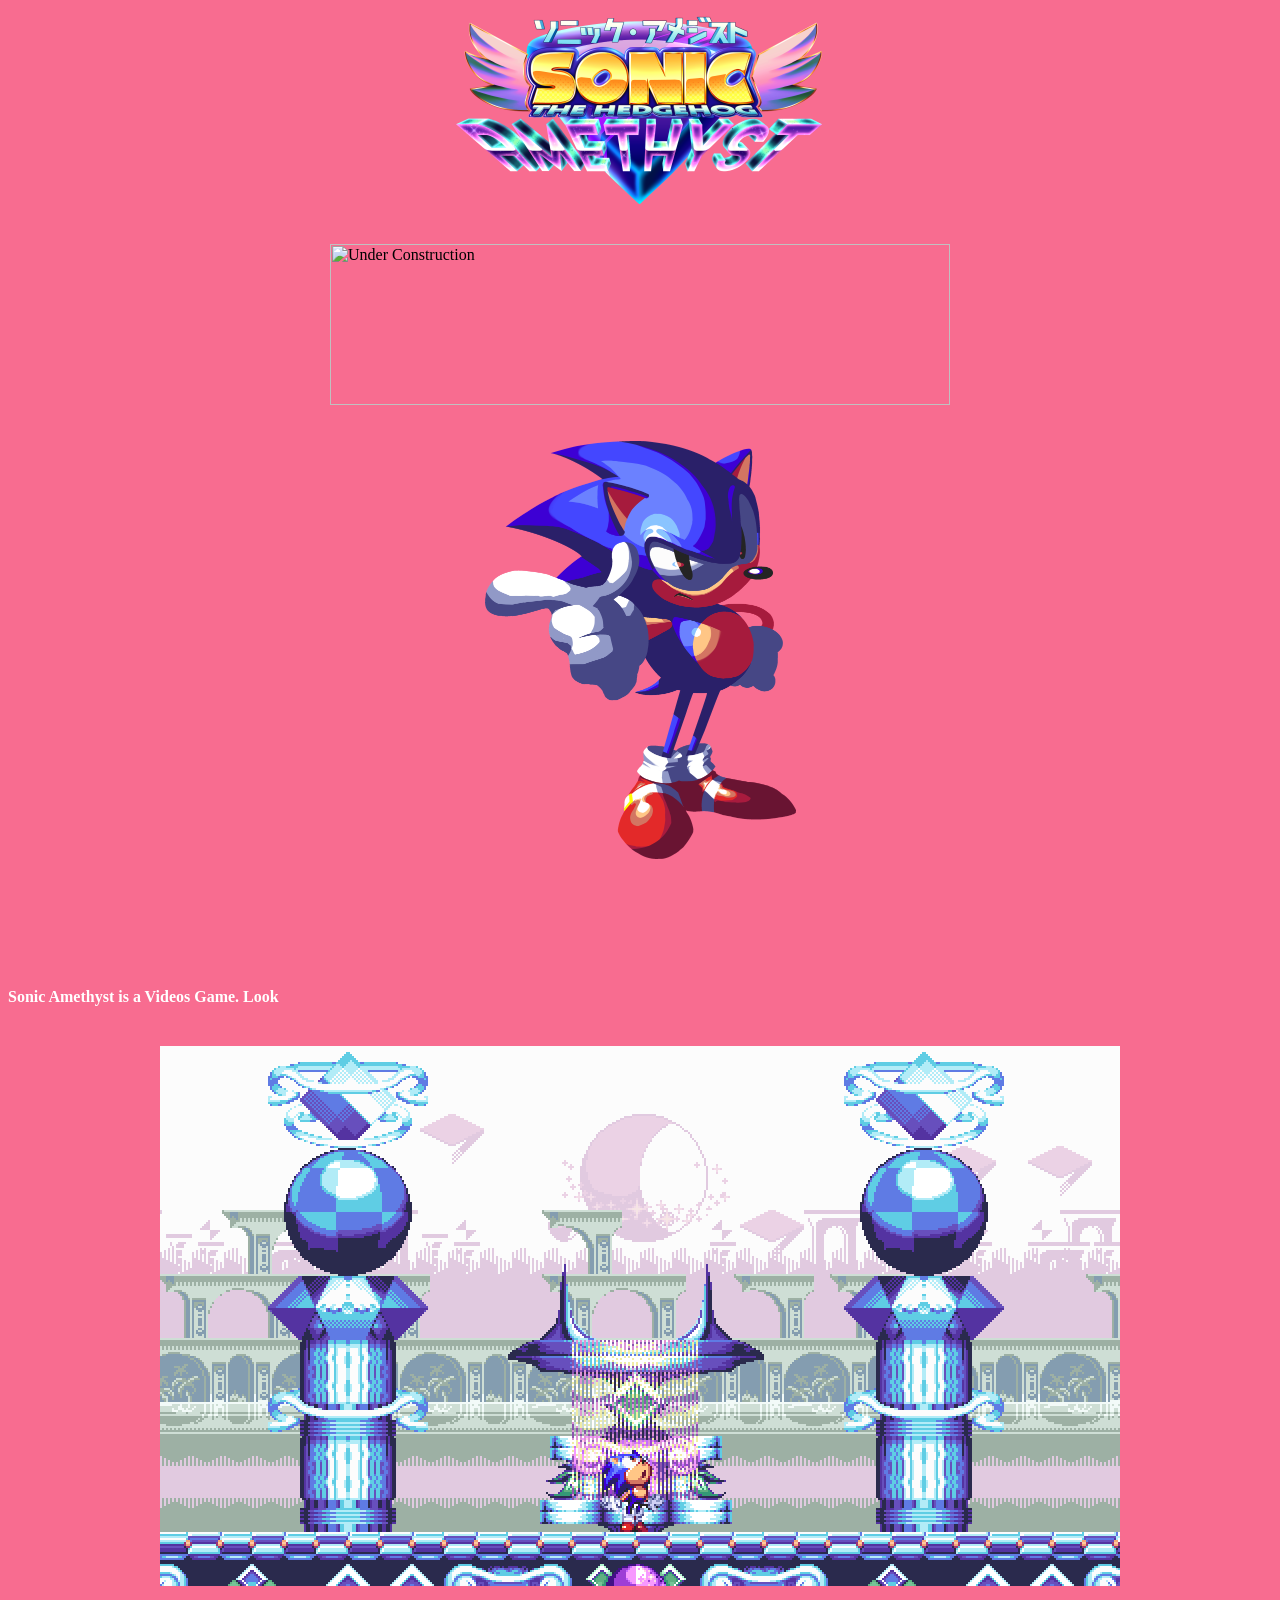
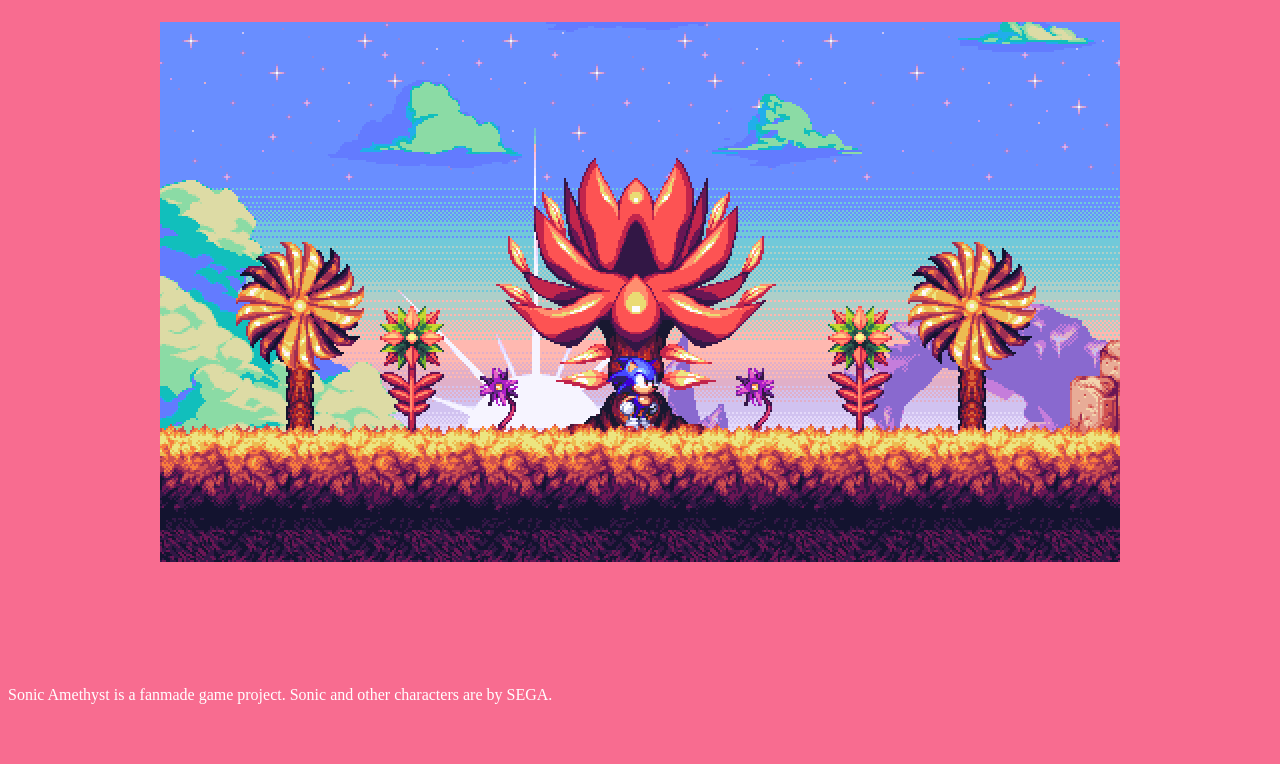
==== index.html @ 3d56bcfb "more" ====
<html>
<head>
<title>Sonic Amethyst Home</title>
<meta http-equiv="Content-Type" content="text/html; charset=iso-8859-1">
<link rel="icon" href="favicon.ico">
<link rel="stylesheet" type="text/css" href="home.css" media="all">
</head>

<img style="display: block; margin-left: auto; margin-right: auto;" src="AmethystLogo.png" width="375" height="200" alt="Sonic Amethyst"></a>
<br></br>

<img style="display: block; margin-left: auto; margin-right: auto;" src="UnderConstruction.png" width="620" height="161" alt="Under Construction"></a>

<br></br>
<img style="display: block; margin-left: auto; margin-right: auto;" src="WIP.png" width="311" height="418" alt="WIP"></a>
<br></br>
<br></br>
<h4>
<br></br>
Sonic Amethyst is a Videos Game. Look
<br></br>
</h4>
<img style="display: block; margin-left: auto; margin-right: auto;" src="AmethystScreenshotHub.png" width="960" height="540" alt="SonicAmethyst"></a>
<br></br>
<img style="display: block; margin-left: auto; margin-right: auto;" src="AmethystScreenshot.png" width="960" height="540" alt="SonicAmethyst"></a>
<br></br>
<br></br>
<br></br>
<p>
Sonic Amethyst is a fanmade game project. Sonic and other characters are by SEGA.
</p>
</p>
</p>
</div>

<br></br>

</html>
---- home.css ----
body {
  background-image: url("bg.png");
}
h1 {
  color: #ffffff;
}
h2 {
  margin-left: 40px;
  color: #ffffff;
}
h3 {
  color: #ffffff;
}
h4 {
  color: #ffffff;
}
h5 {
  color: #ffffff;
}
h6 {
  color: #ffffff;
}
p {
  color: #ffffff;
}
a:link {
	color: #3333FF;
}
a:visited {
	color: #9933CC;
}
a:hover {
	color: #3333FF;
}
a:active {
	color: #FF3333;
}
ul {
  list-style: none; /* Remove default bullets */
}
ul li::before {
  content: "\2022";  /* Add content: \2022 is the CSS Code/unicode for a bullet */
  color: #ffffff; /* Change the color */
  display: inline-block; /* Needed to add space between the bullet and the text */
  width: 1em; /* Also needed for space (tweak if needed) */
  margin-left: -1em; /* Also needed for space (tweak if needed) */
}

.centerbutton {
    text-align:center;

}
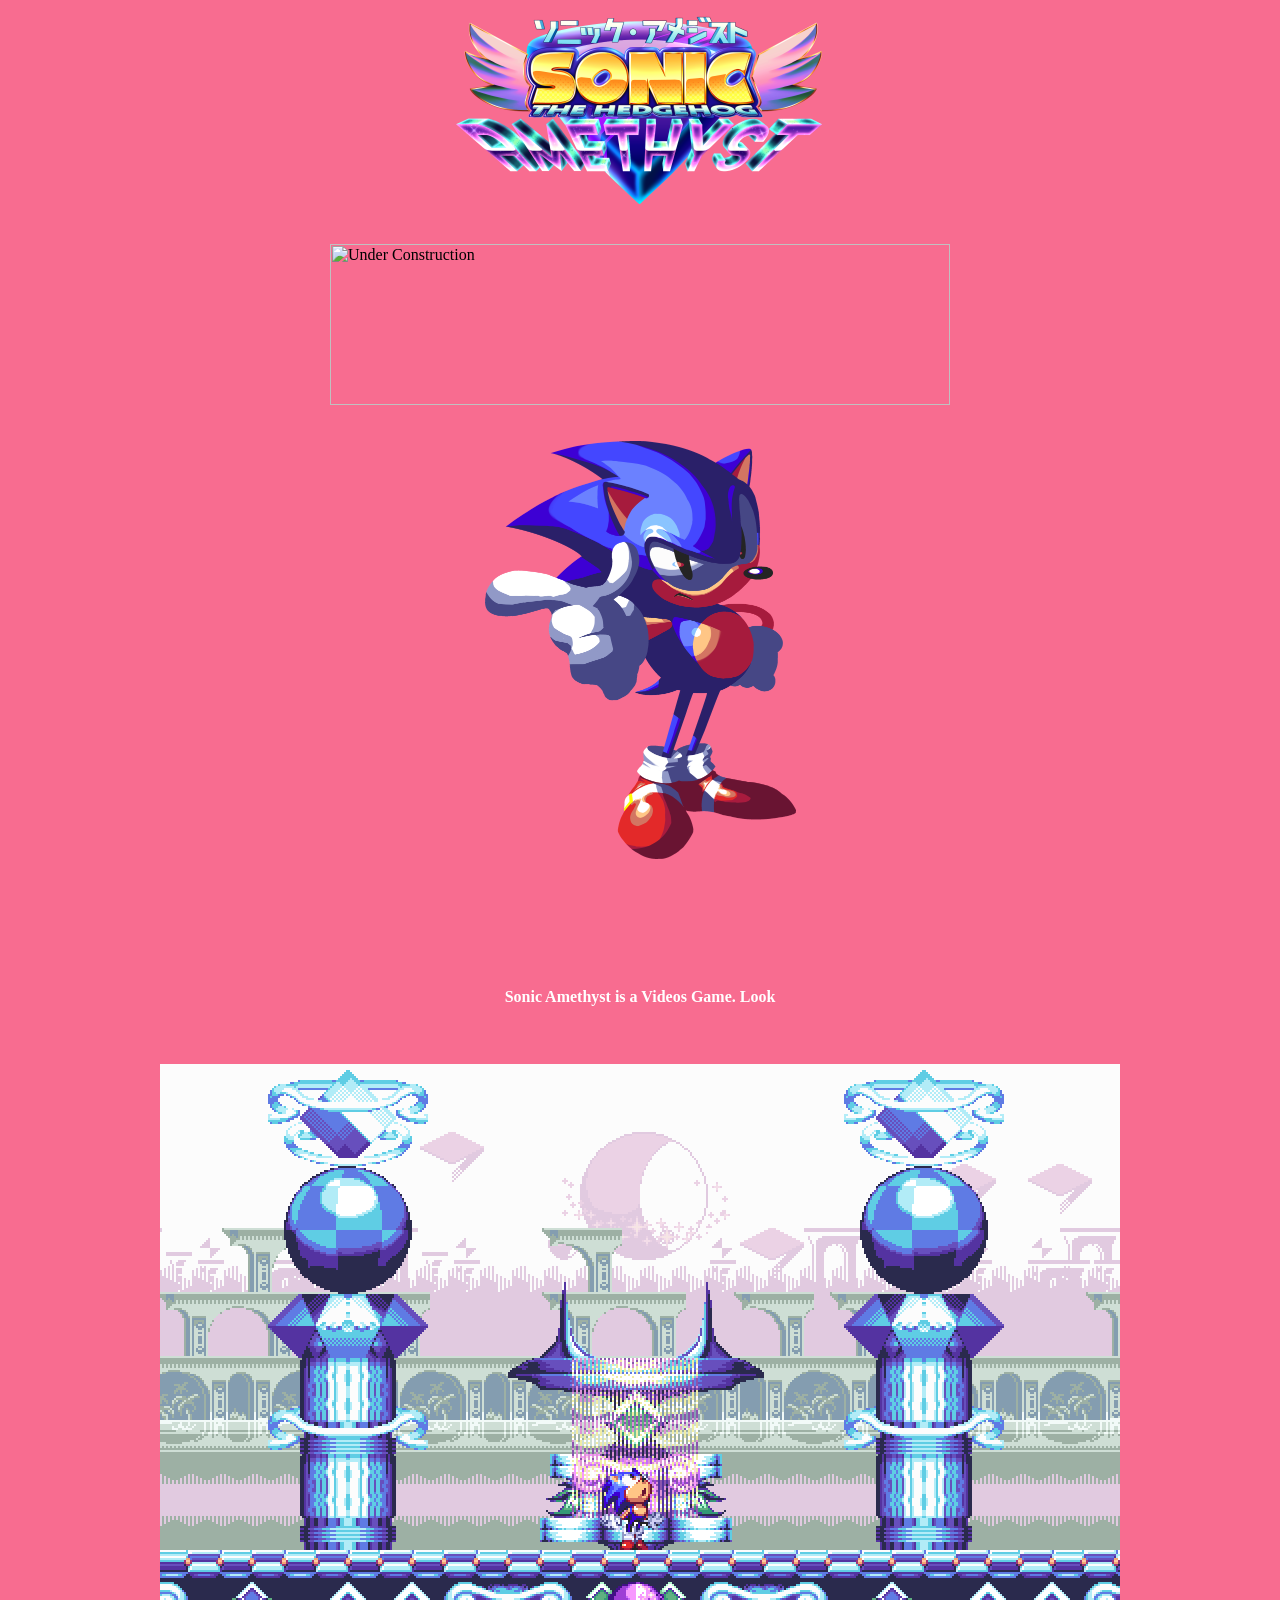
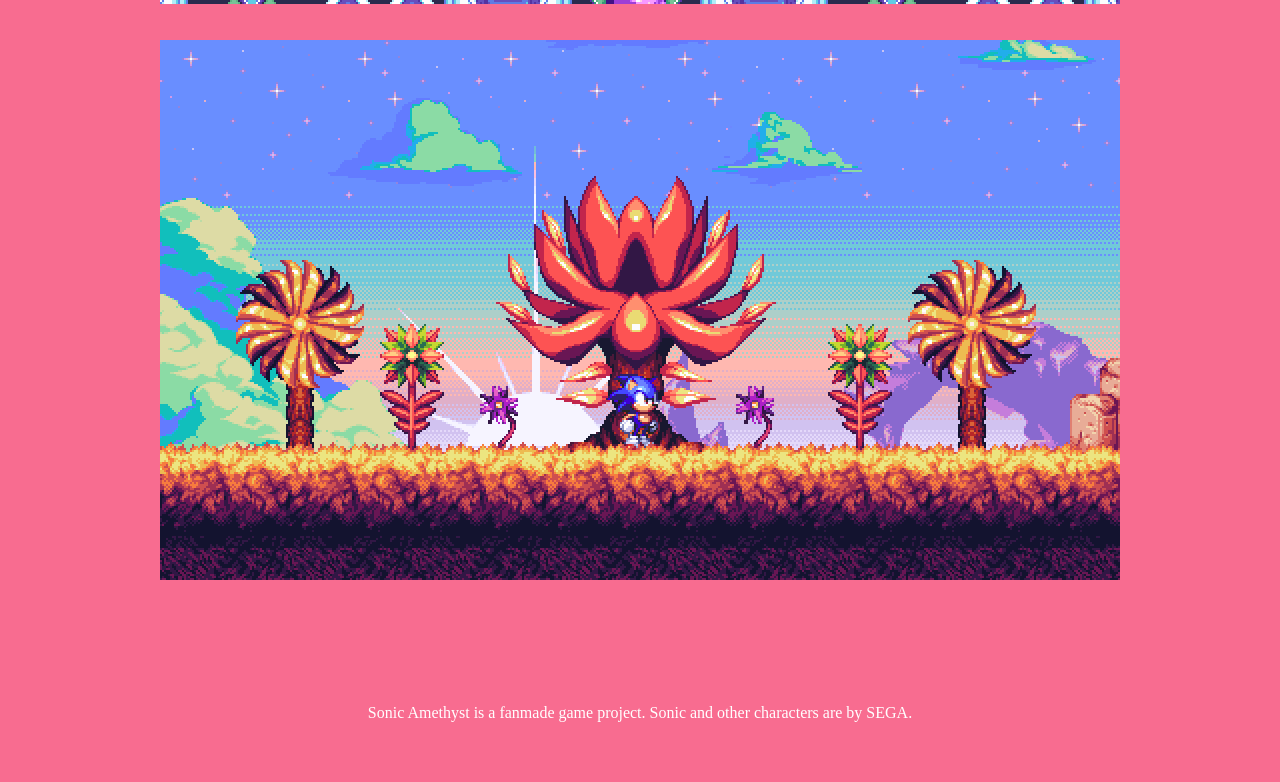
==== commit 2baa55f6: "centered text wowie" ====
--- a/index.html
+++ b/index.html
@@ -17,7 +17,9 @@
 <br></br>
 <h4>
 <br></br>
+<div class="centerbutton">
 Sonic Amethyst is a Videos Game. Look
+</div>
 <br></br>
 </h4>
 <img style="display: block; margin-left: auto; margin-right: auto;" src="AmethystScreenshotHub.png" width="960" height="540" alt="SonicAmethyst"></a>
@@ -27,7 +29,9 @@
 <br></br>
 <br></br>
 <p>
+<div class="centerbutton">
 Sonic Amethyst is a fanmade game project. Sonic and other characters are by SEGA.
+</div>
 </p>
 </p>
 </p>
--- a/home.css
+++ b/home.css
@@ -47,6 +47,7 @@
 }
 
 .centerbutton {
+    color: #ffffff;
     text-align:center;
 
 }
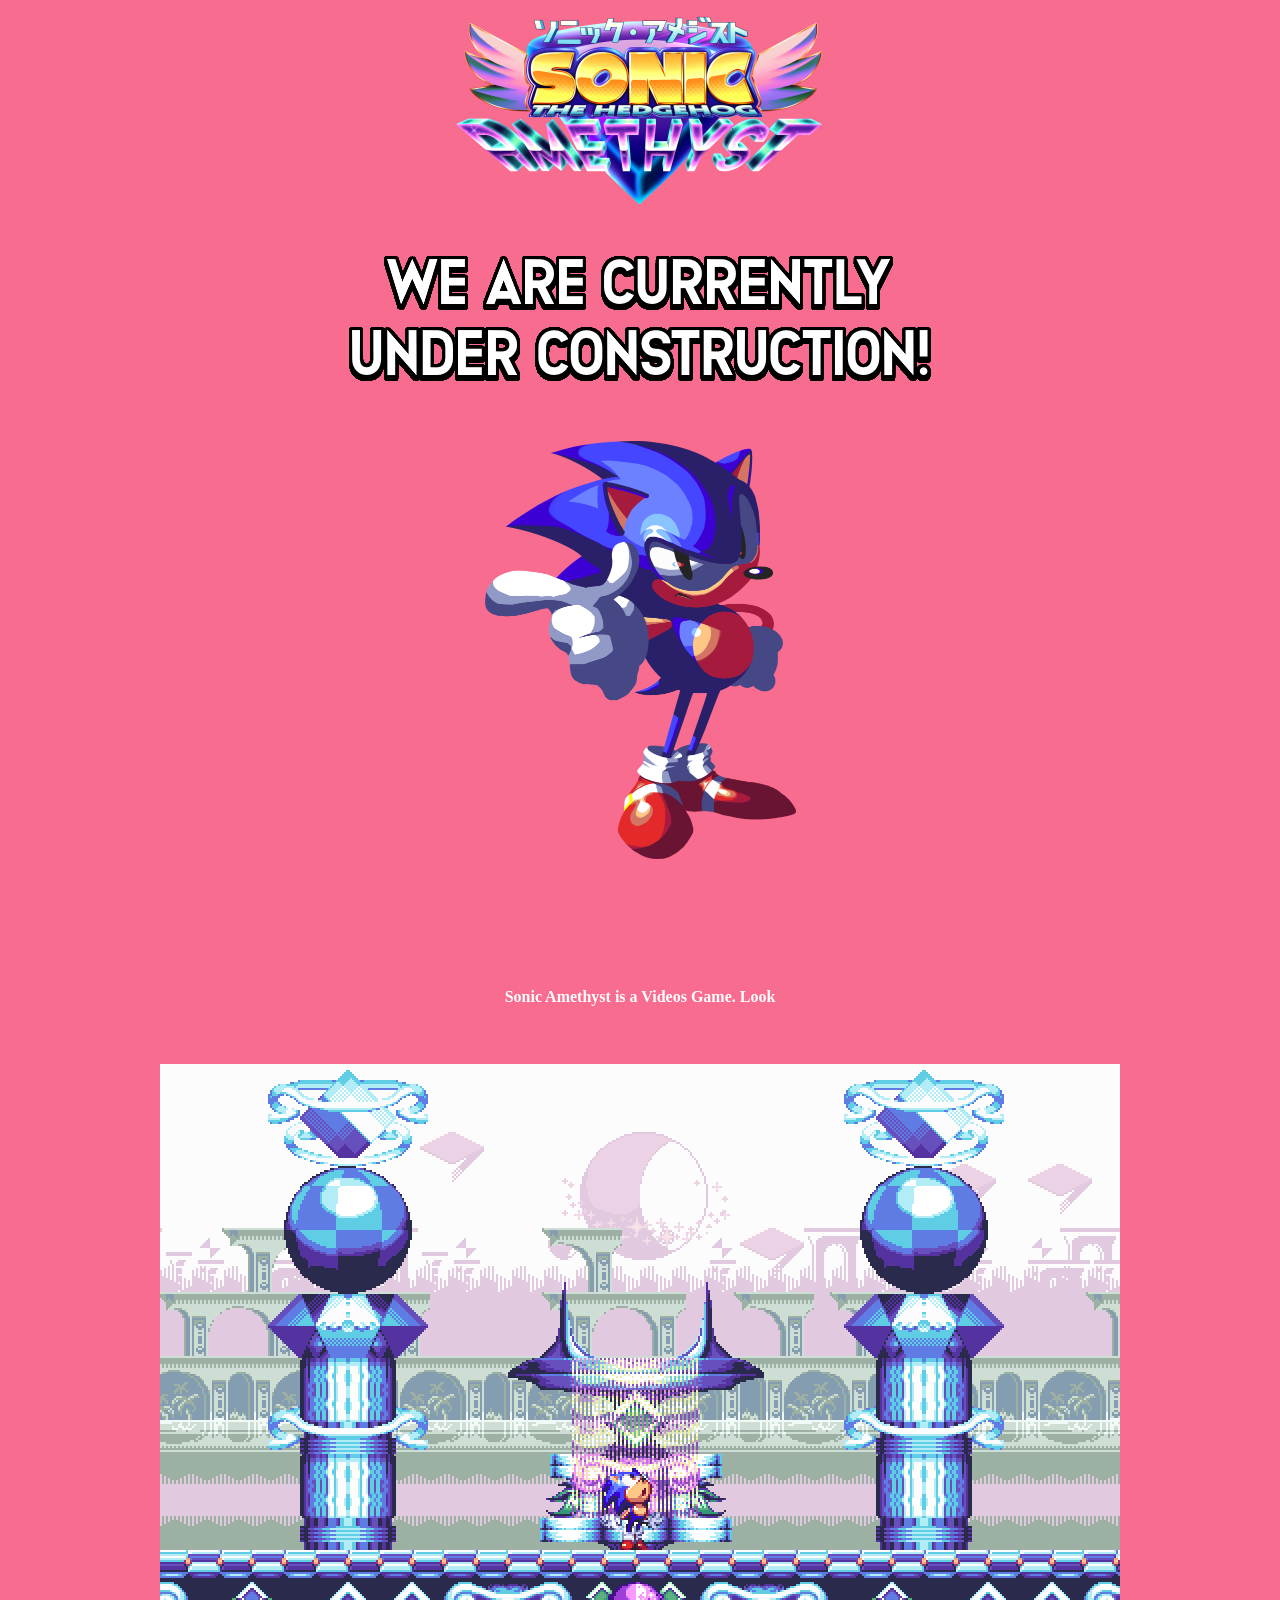
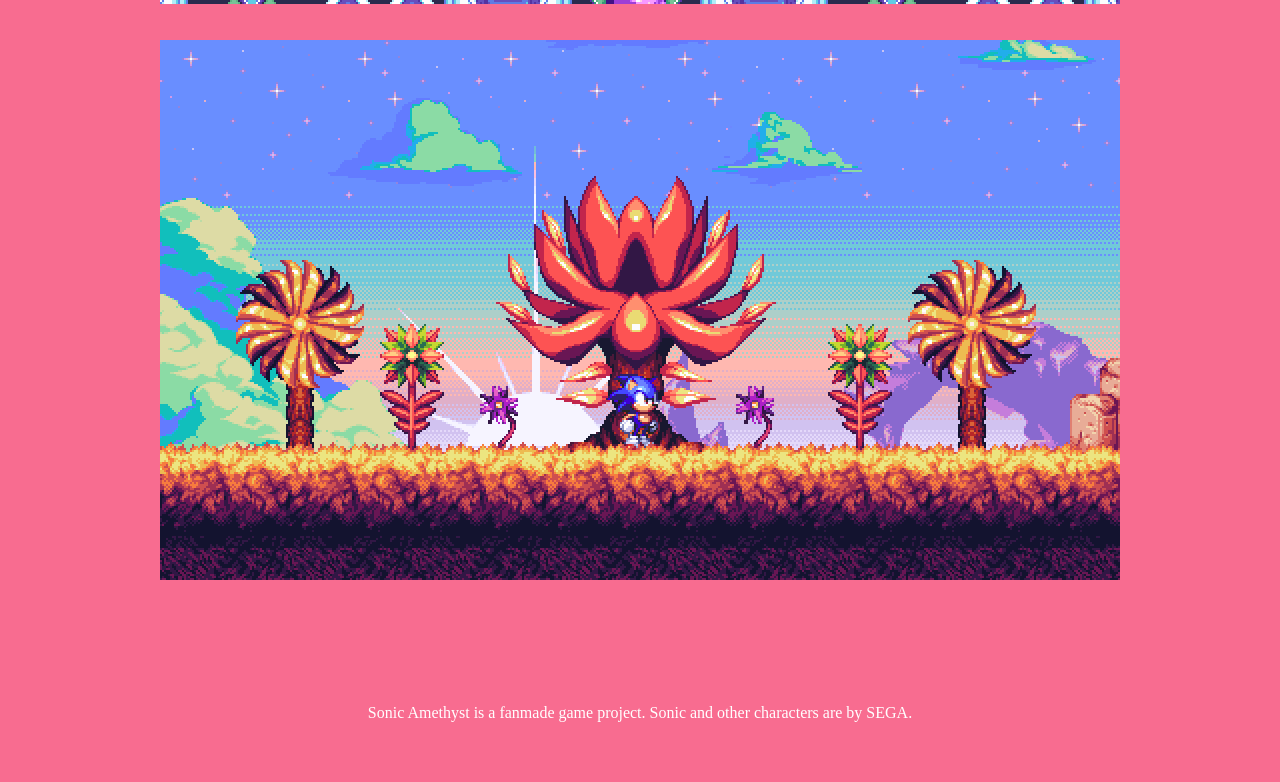
==== commit e6ba5ef6: "case sensitive lookin ass" ====
--- a/index.html
+++ b/index.html
@@ -9,7 +9,7 @@
 <img style="display: block; margin-left: auto; margin-right: auto;" src="AmethystLogo.png" width="375" height="200" alt="Sonic Amethyst"></a>
 <br></br>
 
-<img style="display: block; margin-left: auto; margin-right: auto;" src="UnderConstruction.png" width="620" height="161" alt="Under Construction"></a>
+<img style="display: block; margin-left: auto; margin-right: auto;" src="Underconstruction.png" width="620" height="161" alt="Under Construction"></a>
 
 <br></br>
 <img style="display: block; margin-left: auto; margin-right: auto;" src="WIP.png" width="311" height="418" alt="WIP"></a>
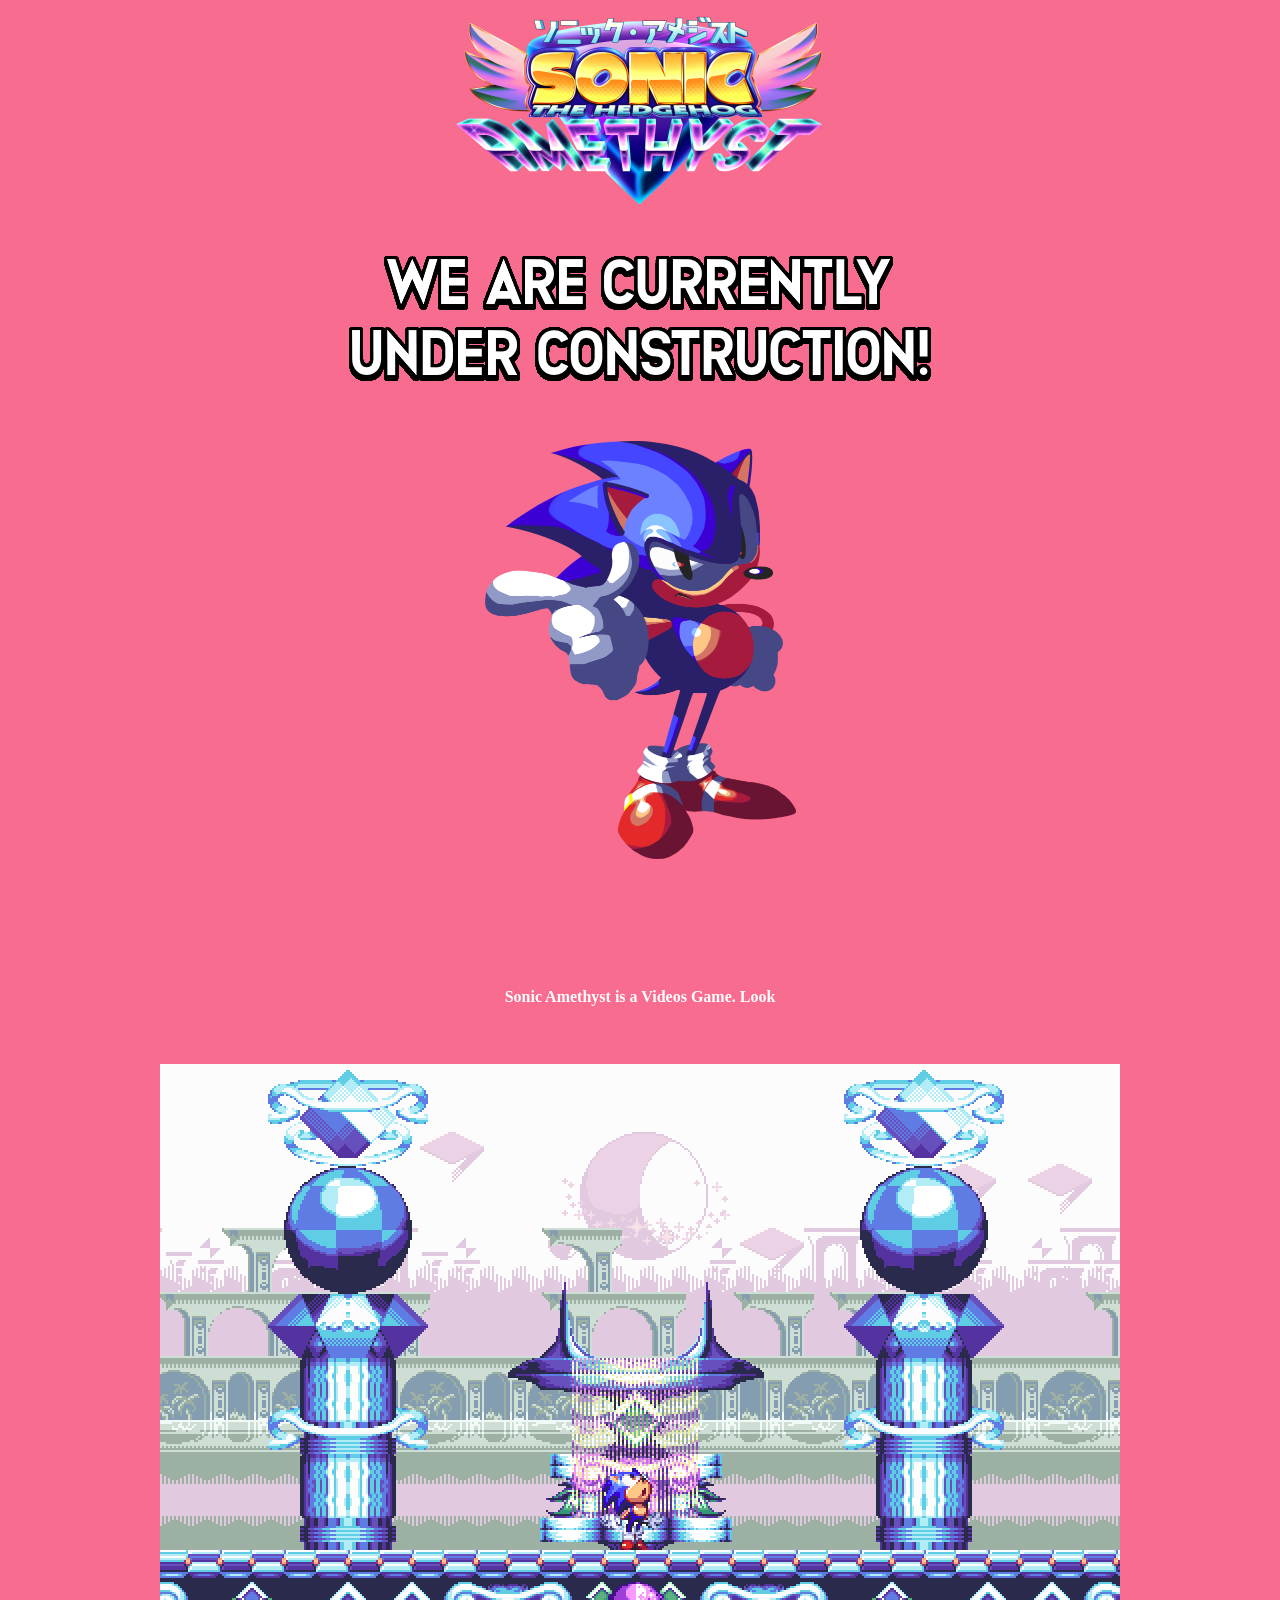
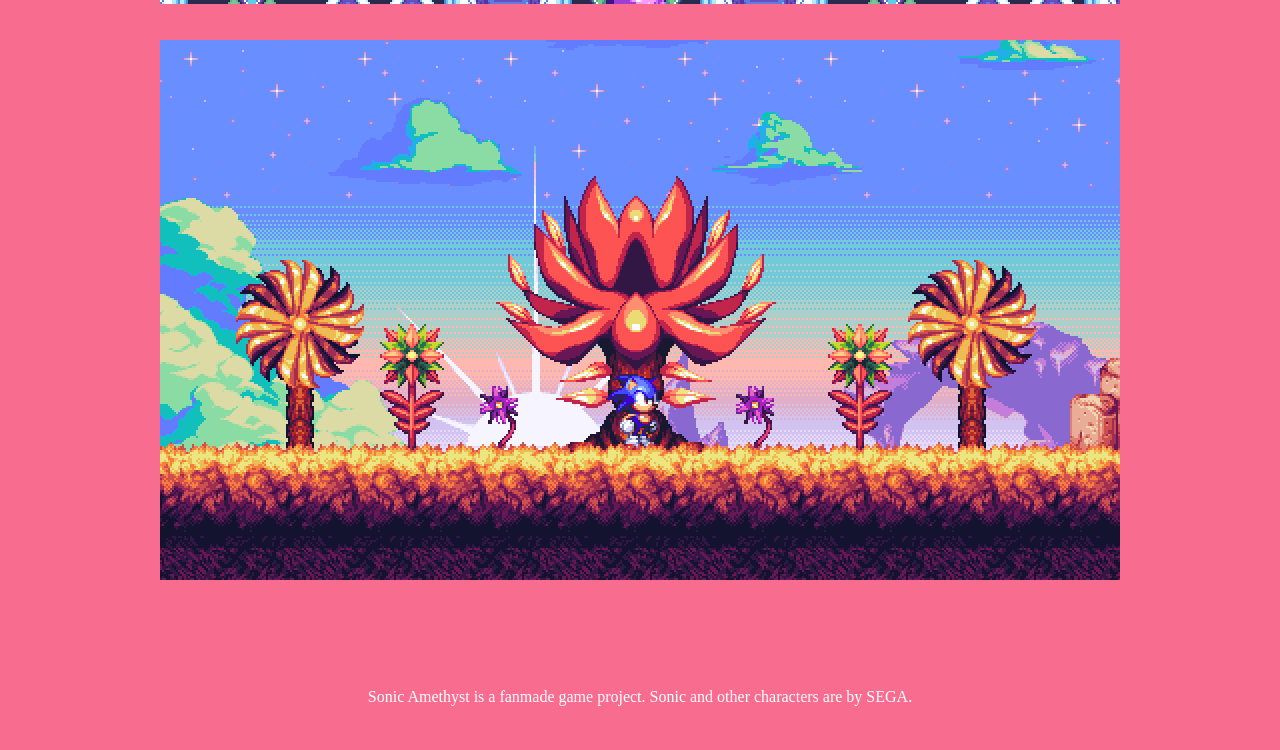
==== commit c9b44c7c: "Update index.html" ====
--- a/index.html
+++ b/index.html
@@ -28,13 +28,8 @@
 <br></br>
 <br></br>
 <br></br>
-<p>
 <div class="centerbutton">
 Sonic Amethyst is a fanmade game project. Sonic and other characters are by SEGA.
-</div>
-</p>
-</p>
-</p>
 </div>
 
 <br></br>
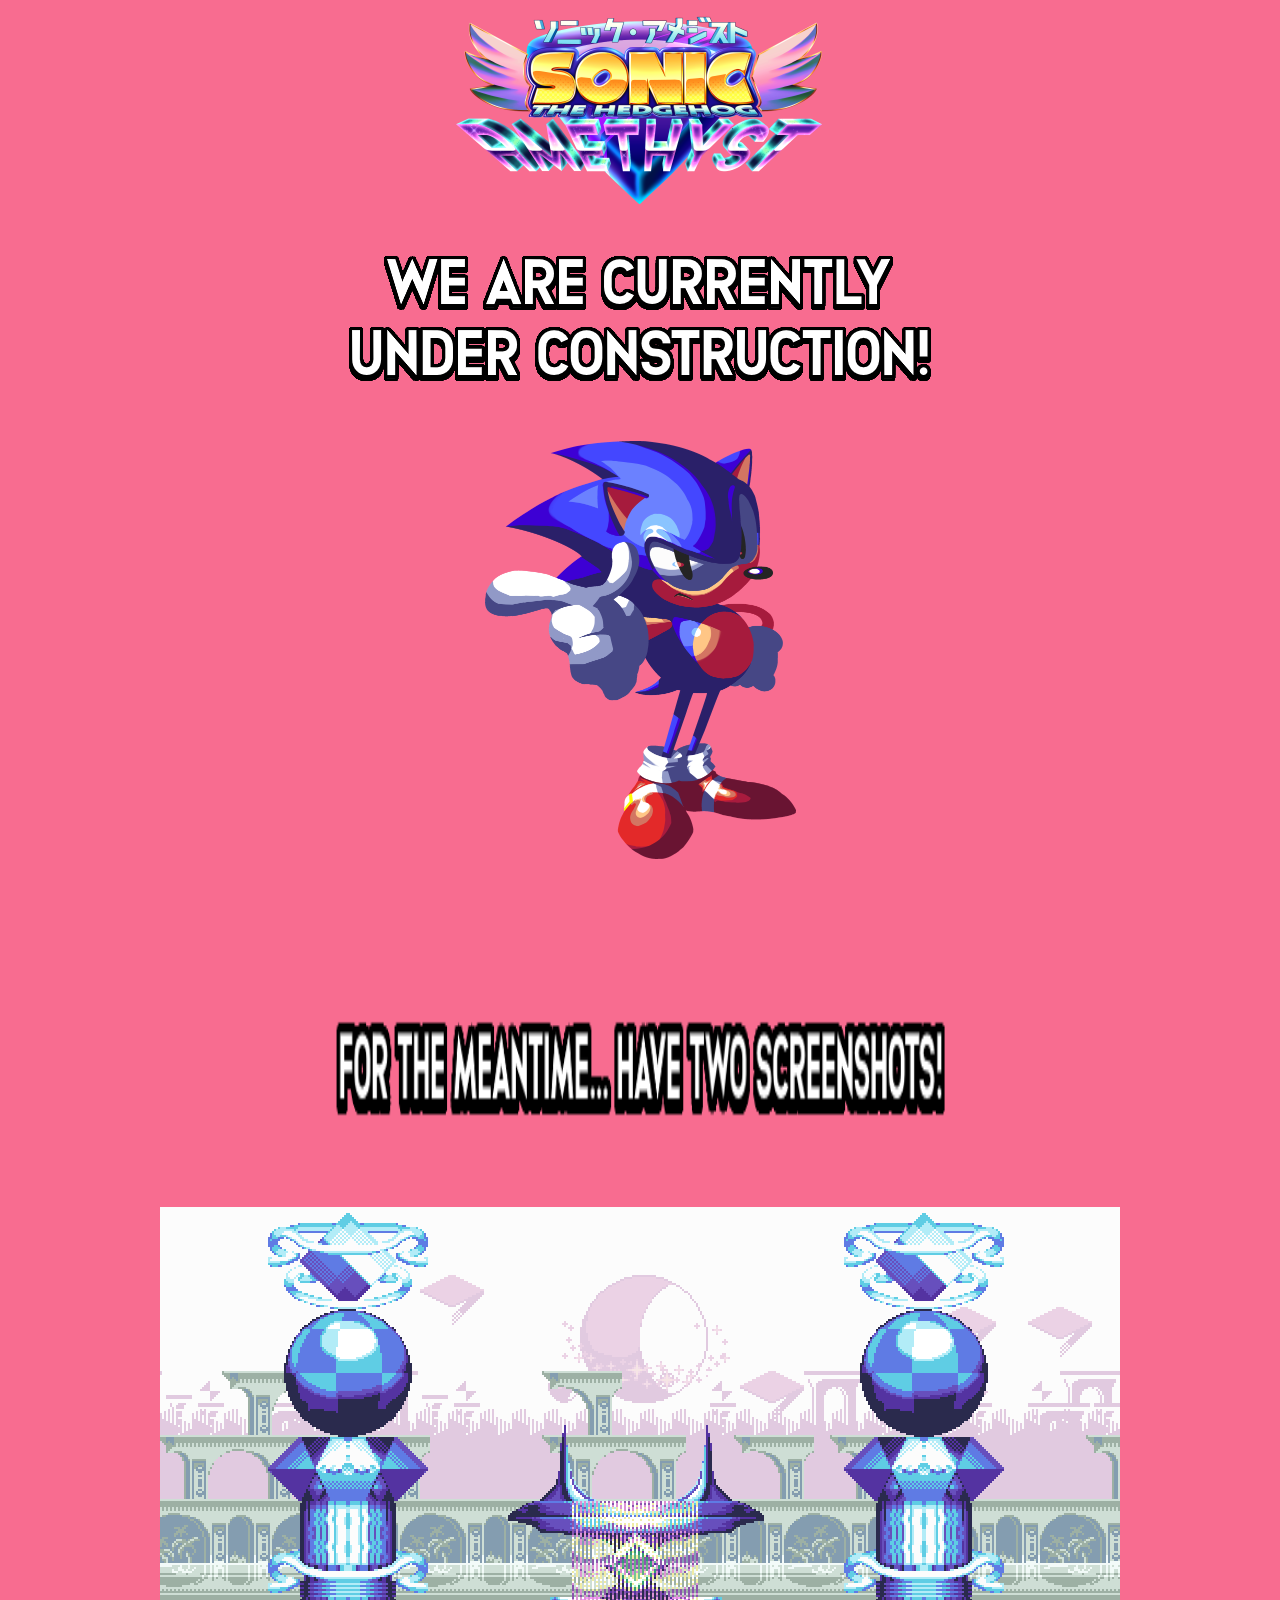
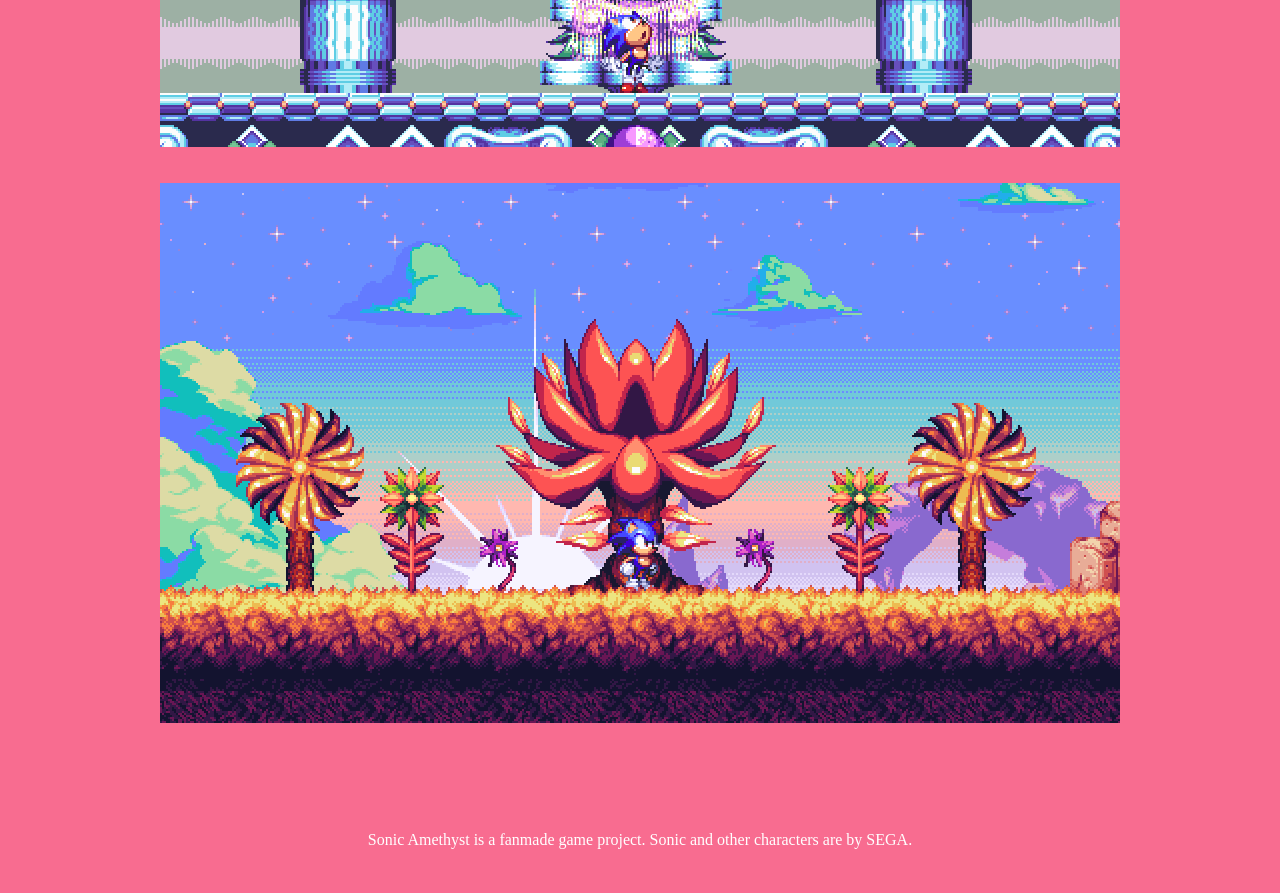
==== commit aa8f7f28: "Update index.html" ====
--- a/index.html
+++ b/index.html
@@ -17,9 +17,9 @@
 <br></br>
 <h4>
 <br></br>
-<div class="centerbutton">
-Sonic Amethyst is a Videos Game. Look
-</div>
+
+<img style="display: block; margin-left: auto; margin-right: auto;" src="Meantime.png" width="620" height="161" alt="Meantime"></a>
+
 <br></br>
 </h4>
 <img style="display: block; margin-left: auto; margin-right: auto;" src="AmethystScreenshotHub.png" width="960" height="540" alt="SonicAmethyst"></a>
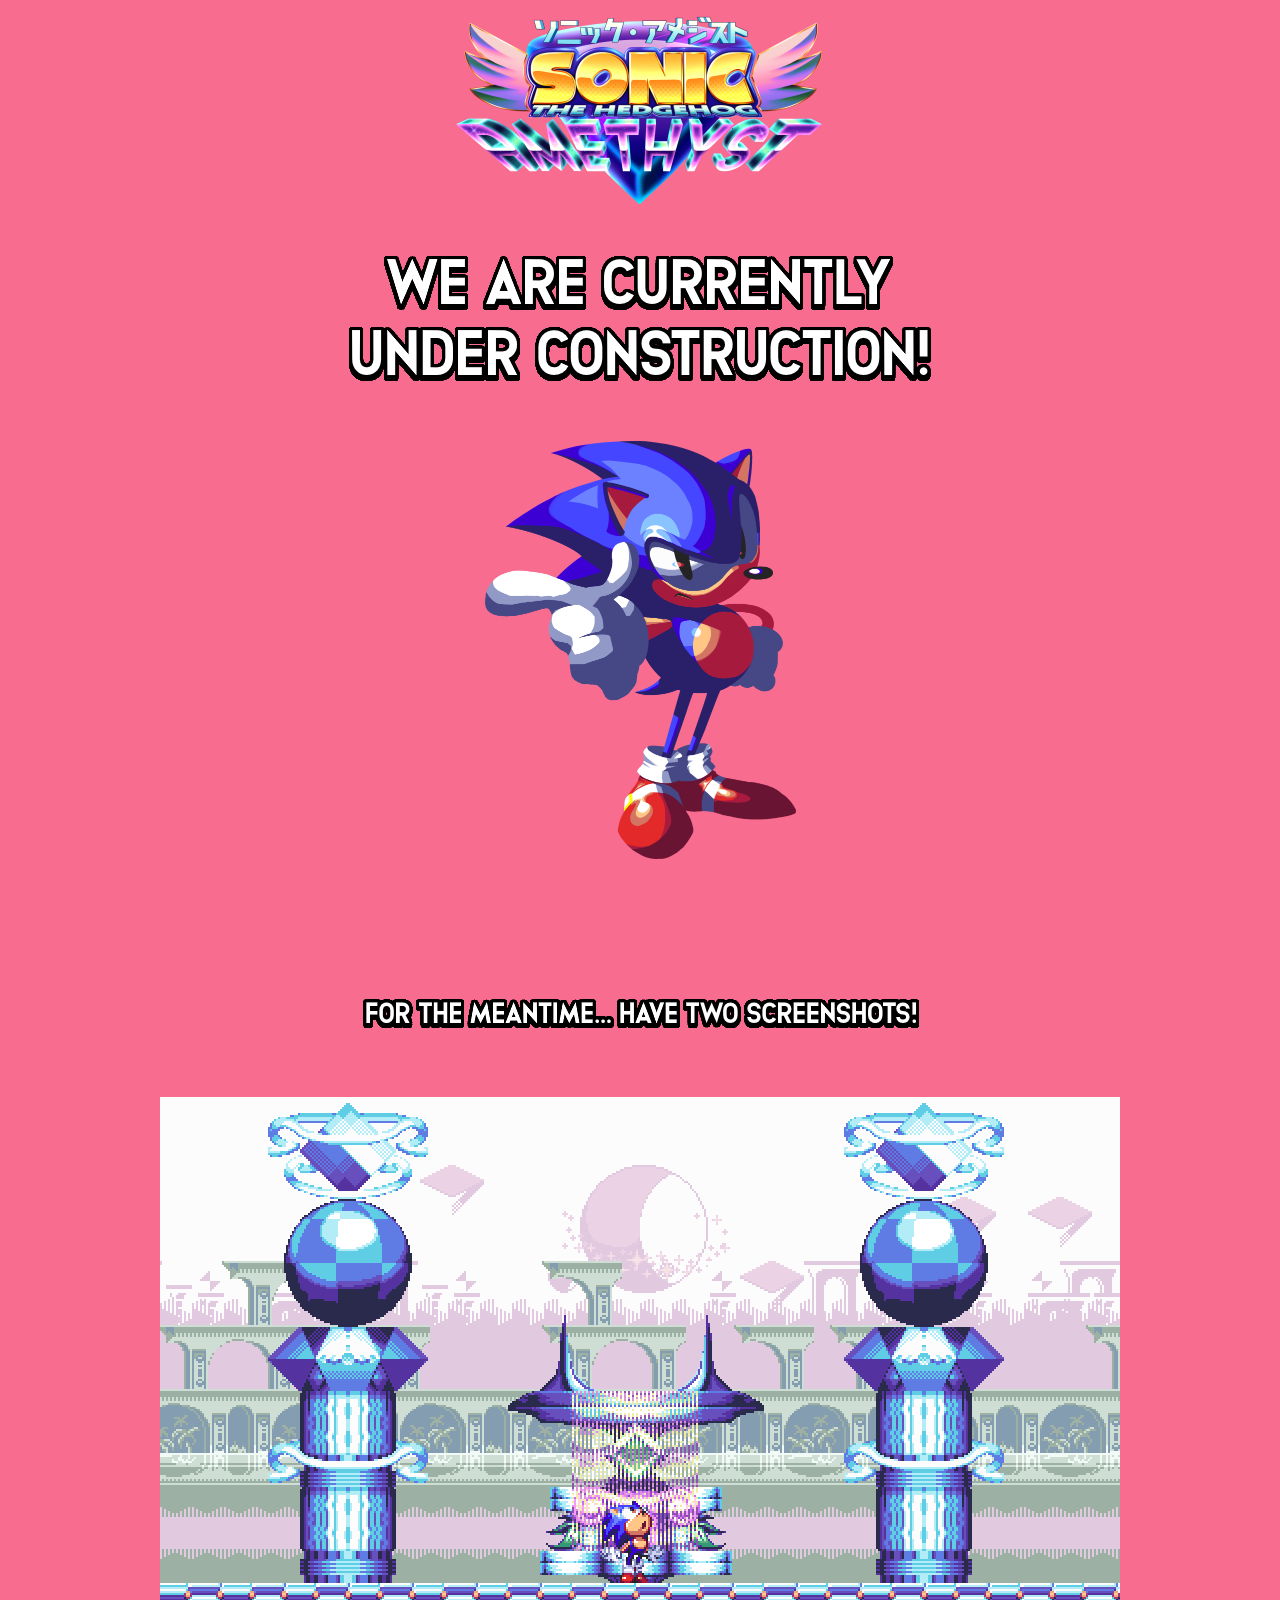
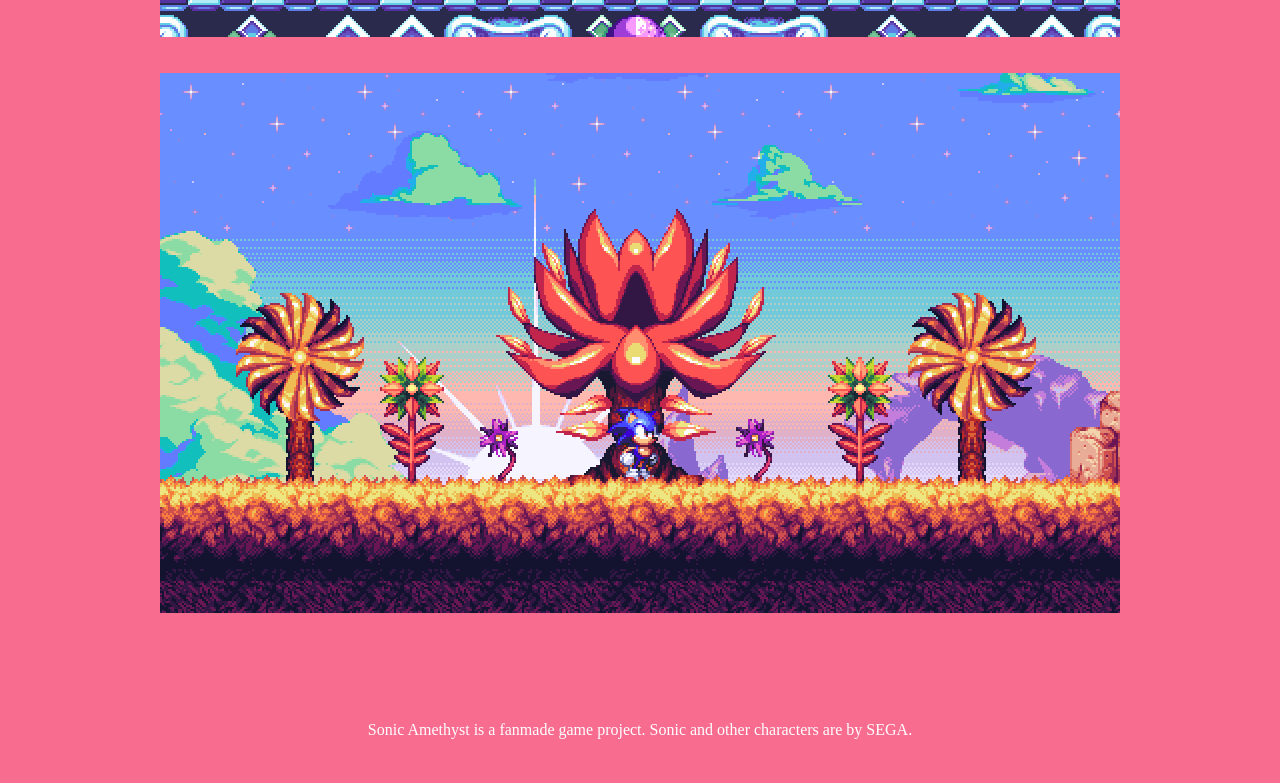
==== commit 10143ee5: "Update index.html" ====
--- a/index.html
+++ b/index.html
@@ -18,7 +18,7 @@
 <h4>
 <br></br>
 
-<img style="display: block; margin-left: auto; margin-right: auto;" src="Meantime.png" width="620" height="161" alt="Meantime"></a>
+<img style="display: block; margin-left: auto; margin-right: auto;" src="Meantime.png" width="567" height="51" alt="Meantime"></a>
 
 <br></br>
 </h4>
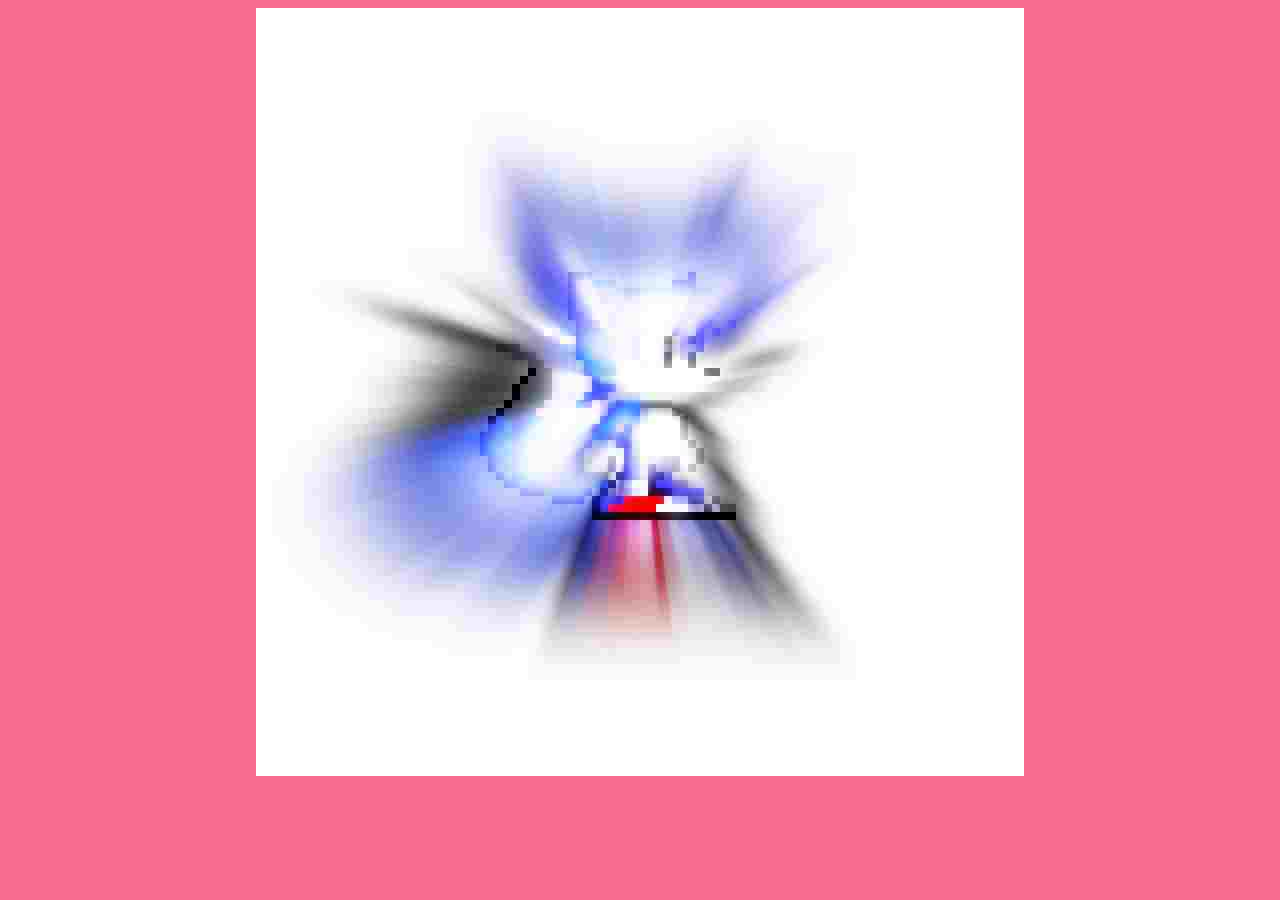
==== commit 8dd104f2: "Summary (required)" ====
--- a/index.html
+++ b/index.html
@@ -6,30 +6,9 @@
 <link rel="stylesheet" type="text/css" href="home.css" media="all">
 </head>
 
-<img style="display: block; margin-left: auto; margin-right: auto;" src="AmethystLogo.png" width="375" height="200" alt="Sonic Amethyst"></a>
-<br></br>
+<img style="display: block; margin-left: auto; margin-right: auto;" src="AmethystLogo.png" width="768" height="768" alt="Sonic Amethyst"></a>
 
-<img style="display: block; margin-left: auto; margin-right: auto;" src="Underconstruction.png" width="620" height="161" alt="Under Construction"></a>
-
-<br></br>
-<img style="display: block; margin-left: auto; margin-right: auto;" src="WIP.png" width="311" height="418" alt="WIP"></a>
-<br></br>
-<br></br>
-<h4>
-<br></br>
-
-<img style="display: block; margin-left: auto; margin-right: auto;" src="Meantime.png" width="567" height="51" alt="Meantime"></a>
-
-<br></br>
-</h4>
-<img style="display: block; margin-left: auto; margin-right: auto;" src="AmethystScreenshotHub.png" width="960" height="540" alt="SonicAmethyst"></a>
-<br></br>
-<img style="display: block; margin-left: auto; margin-right: auto;" src="AmethystScreenshot.png" width="960" height="540" alt="SonicAmethyst"></a>
-<br></br>
-<br></br>
-<br></br>
 <div class="centerbutton">
-Sonic Amethyst is a fanmade game project. Sonic and other characters are by SEGA.
 </div>
 
 <br></br>
